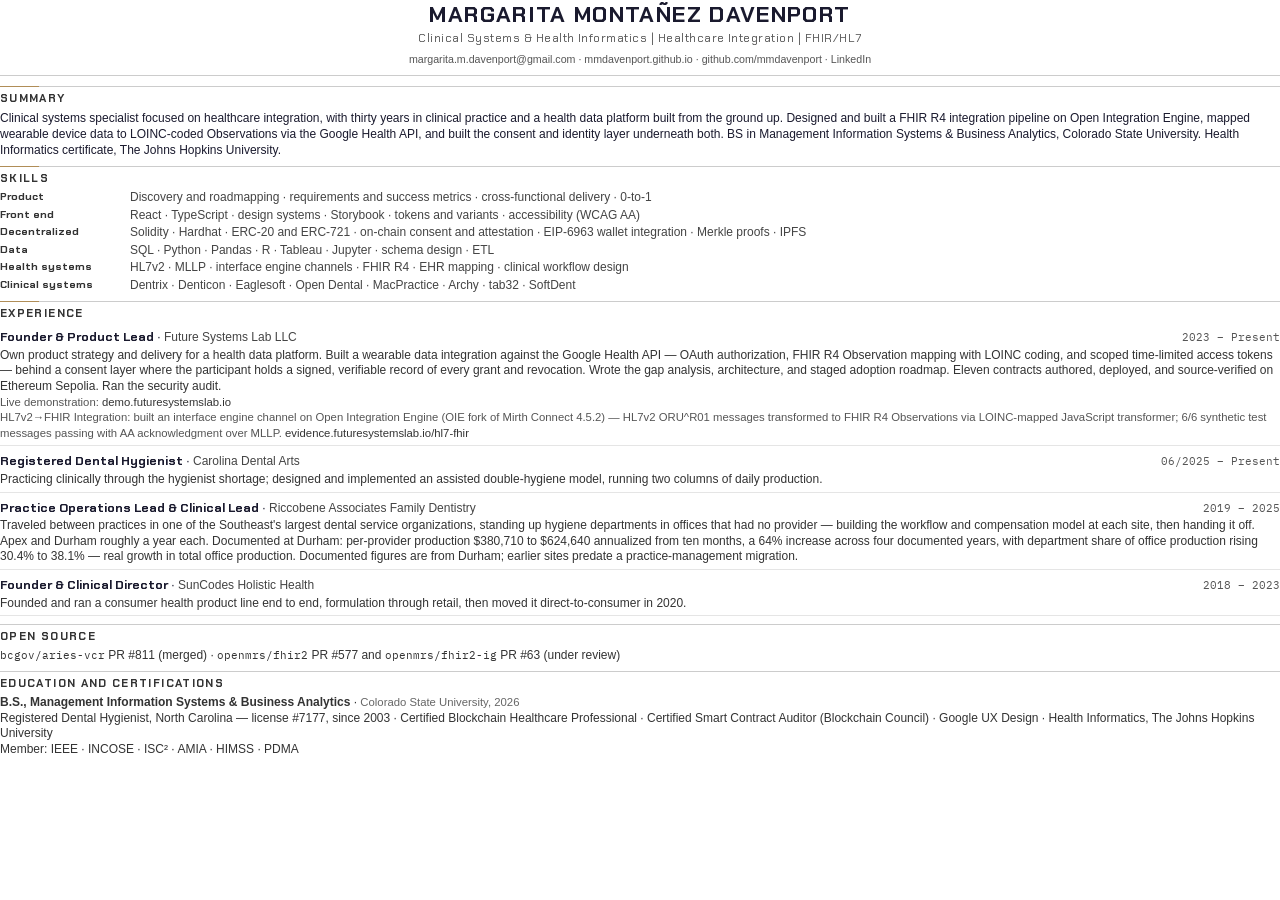
==== resume.html @ dffa975b "Align site copy with current positioning; reconcile contract chips; lexicon fixes Co-Authored-By: Cl" ====
<!DOCTYPE html>
<html lang="en">
<head>
<meta charset="utf-8"/>
<meta name="viewport" content="width=device-width, initial-scale=1"/>
<title>Resume — Margarita Montañez Davenport</title>
<link href="https://fonts.googleapis.com/css2?family=Chakra+Petch:wght@400;500;600;700&family=IBM+Plex+Mono:wght@400;500&display=swap" rel="stylesheet">
<style>
  @page { size: letter; margin: 0.5in 0.6in; }

  *, *::before, *::after { box-sizing: border-box; margin: 0; padding: 0; }
  body {
    background: #fff;
    color: #1a1a2e;
    font-family: 'Inter', 'Helvetica Neue', Arial, sans-serif;
    font-size: 9pt;
    line-height: 1.3;
    -webkit-font-smoothing: antialiased;
  }

  /* Header */
  .header {
    text-align: center;
    padding-bottom: 8px;
    border-bottom: 1px solid #ccc;
    margin-bottom: 10px;
  }
  .header h1 {
    font-family: 'Chakra Petch', sans-serif;
    font-size: 17pt;
    font-weight: 700;
    letter-spacing: 0.06em;
    margin-bottom: 2px;
    color: #1a1a2e;
  }
  .header .title-line {
    font-family: 'Chakra Petch', sans-serif;
    font-size: 9pt;
    color: #555;
    letter-spacing: 0.04em;
    margin-bottom: 6px;
  }
  .header .contact {
    font-size: 8pt;
    color: #555;
  }
  .header .contact a { color: #555; text-decoration: none; }

  /* Section headings */
  h2 {
    font-family: 'Chakra Petch', sans-serif;
    font-size: 8.5pt;
    font-weight: 700;
    color: #333;
    letter-spacing: 0.12em;
    text-transform: uppercase;
    margin-bottom: 4px;
  }
  .section-rule {
    border: none;
    border-top: 1px solid #ccc;
    margin: 8px 0 4px;
  }
  .section-rule.accent {
    border-image: linear-gradient(90deg, #b08d57 2.5rem, #ccc 2.5rem) 1;
  }

  /* Experience entries */
  .entry {
    border-bottom: 1px solid #e5e5e5;
    padding: 4px 0;
    margin-bottom: 3px;
  }
  .entry:last-child { border-bottom: none; }
  .entry-header {
    display: flex;
    justify-content: space-between;
    align-items: baseline;
    margin-bottom: 1px;
  }
  .entry-title {
    font-family: 'Chakra Petch', sans-serif;
    font-weight: 700;
    font-size: 9.5pt;
    color: #1a1a2e;
  }
  .entry-org { font-size: 9pt; color: #444; }
  .entry-dates {
    font-family: 'IBM Plex Mono', monospace;
    font-size: 8pt;
    color: #555;
    white-space: nowrap;
  }
  .entry p {
    font-size: 9pt;
    line-height: 1.3;
    margin-top: 2px;
    color: #333;
  }

  /* Skills grid */
  .skills-grid {
    display: grid;
    grid-template-columns: 7.5rem 1fr;
    gap: 2px 10px;
    font-size: 9pt;
  }
  .skills-grid dt {
    font-family: 'Chakra Petch', sans-serif;
    font-weight: 700;
    font-size: 8pt;
    color: #333;
  }
  .skills-grid dd { margin: 0; color: #444; }

  /* Compact lists */
  .compact-list { list-style: none; padding: 0; }
  .compact-list li {
    font-size: 9pt;
    line-height: 1.25;
    margin-bottom: 1px;
    color: #333;
  }
  .compact-list .label { font-weight: 600; }
  .compact-list .inst { color: #666; font-size: 8.5pt; }

  /* OSS */
  .oss { font-size: 9pt; color: #333; }
  .oss .repo { font-family: 'IBM Plex Mono', monospace; font-size: 8.5pt; }

  /* Links */
  a { color: #333; text-decoration: none; }
</style>
</head>
<body>

<header class="header">
  <h1>MARGARITA MONTAÑEZ DAVENPORT</h1>
  <div class="title-line">Clinical Systems &amp; Health Informatics | Healthcare Integration | FHIR/HL7</div>
  <div class="contact">
    margarita.m.davenport@gmail.com · <a href="https://mmdavenport.github.io">mmdavenport.github.io</a> · <a href="https://github.com/mmdavenport">github.com/mmdavenport</a> · <a href="https://www.linkedin.com/in/margarita-monta%C3%B1ez-davenport-680652226/">LinkedIn</a>
  </div>
</header>

<hr class="section-rule accent"/><h2>Summary</h2>
<p style="font-size:9pt;line-height:1.35;margin-bottom:4px">Clinical systems specialist focused on healthcare integration, with thirty years in clinical practice and a health data platform built from the ground up. Designed and built a FHIR R4 integration pipeline on Open Integration Engine, mapped wearable device data to LOINC-coded Observations via the Google Health API, and built the consent and identity layer underneath both. BS in Management Information Systems &amp; Business Analytics, Colorado State University. Health Informatics certificate, The Johns Hopkins University.</p>

<hr class="section-rule accent"/><h2>Skills</h2>
<dl class="skills-grid">
  <dt>Product</dt><dd>Discovery and roadmapping · requirements and success metrics · cross-functional delivery · 0-to-1</dd>
  <dt>Front end</dt><dd>React · TypeScript · design systems · Storybook · tokens and variants · accessibility (WCAG AA)</dd>
  <dt>Decentralized</dt><dd>Solidity · Hardhat · ERC-20 and ERC-721 · on-chain consent and attestation · EIP-6963 wallet integration · Merkle proofs · IPFS</dd>
  <dt>Data</dt><dd>SQL · Python · Pandas · R · Tableau · Jupyter · schema design · ETL</dd>
  <dt>Health systems</dt><dd>HL7v2 · MLLP · interface engine channels · FHIR R4 · EHR mapping · clinical workflow design</dd>
  <dt>Clinical systems</dt><dd>Dentrix · Denticon · Eaglesoft · Open Dental · MacPractice · Archy · tab32 · SoftDent</dd>
</dl>

<hr class="section-rule accent"/><h2>Experience</h2>

<div class="entry">
  <div class="entry-header">
    <div><span class="entry-title">Founder &amp; Product Lead</span> · <span class="entry-org">Future Systems Lab LLC</span></div>
    <span class="entry-dates">2023 – Present</span>
  </div>
  <p>Own product strategy and delivery for a health data platform. Built a wearable data integration against the Google Health API — OAuth authorization, FHIR R4 Observation mapping with LOINC coding, and scoped time-limited access tokens — behind a consent layer where the participant holds a signed, verifiable record of every grant and revocation. Wrote the gap analysis, architecture, and staged adoption roadmap. Eleven contracts authored, deployed, and source-verified on Ethereum Sepolia. Ran the security audit.<br><span style="font-size:8.5pt;color:#555">Live demonstration: <a href="https://demo.futuresystemslab.io">demo.futuresystemslab.io</a></span><br><span style="font-size:8.5pt;color:#555">HL7v2→FHIR Integration: built an interface engine channel on Open Integration Engine (OIE fork of Mirth Connect 4.5.2) — HL7v2 ORU^R01 messages transformed to FHIR R4 Observations via LOINC-mapped JavaScript transformer; 6/6 synthetic test messages passing with AA acknowledgment over MLLP. <a href="https://evidence.futuresystemslab.io/hl7-fhir">evidence.futuresystemslab.io/hl7-fhir</a></span></p>
</div>

<div class="entry">
  <div class="entry-header">
    <div><span class="entry-title">Registered Dental Hygienist</span> · <span class="entry-org">Carolina Dental Arts</span></div>
    <span class="entry-dates">06/2025 – Present</span>
  </div>
  <p>Practicing clinically through the hygienist shortage; designed and implemented an assisted double-hygiene model, running two columns of daily production.</p>
</div>

<div class="entry">
  <div class="entry-header">
    <div><span class="entry-title">Practice Operations Lead &amp; Clinical Lead</span> · <span class="entry-org">Riccobene Associates Family Dentistry</span></div>
    <span class="entry-dates">2019 – 2025</span>
  </div>
  <p>Traveled between practices in one of the Southeast's largest dental service organizations, standing up hygiene departments in offices that had no provider — building the workflow and compensation model at each site, then handing it off. Apex and Durham roughly a year each. Documented at Durham: per-provider production $380,710 to $624,640 annualized from ten months, a 64% increase across four documented years, with department share of office production rising 30.4% to 38.1% — real growth in total office production. Documented figures are from Durham; earlier sites predate a practice-management migration.</p>
</div>

<div class="entry">
  <div class="entry-header">
    <div><span class="entry-title">Founder &amp; Clinical Director</span> · <span class="entry-org">SunCodes Holistic Health</span></div>
    <span class="entry-dates">2018 – 2023</span>
  </div>
  <p>Founded and ran a consumer health product line end to end, formulation through retail, then moved it direct-to-consumer in 2020.</p>
</div>

<hr class="section-rule"/><h2>Open Source</h2>
<p class="oss"><span class="repo">bcgov/aries-vcr</span> PR #811 (merged) · <span class="repo">openmrs/fhir2</span> PR #577 and <span class="repo">openmrs/fhir2-ig</span> PR #63 (under review)</p>

<!-- IP_SLOT: master variant inserts IP block here; web variant leaves empty -->
<div id="ip-slot"></div>

<hr class="section-rule"/><h2>Education and Certifications</h2>
<ul class="compact-list">
  <li><span class="label">B.S., Management Information Systems &amp; Business Analytics</span> · <span class="inst">Colorado State University, 2026</span></li>
  <li>Registered Dental Hygienist, North Carolina — license #7177, since 2003 · Certified Blockchain Healthcare Professional · Certified Smart Contract Auditor (Blockchain Council) · Google UX Design · Health Informatics, The Johns Hopkins University</li>
  <li>Member: IEEE · INCOSE · ISC² · AMIA · HIMSS · PDMA</li>
</ul>

</body>
</html>
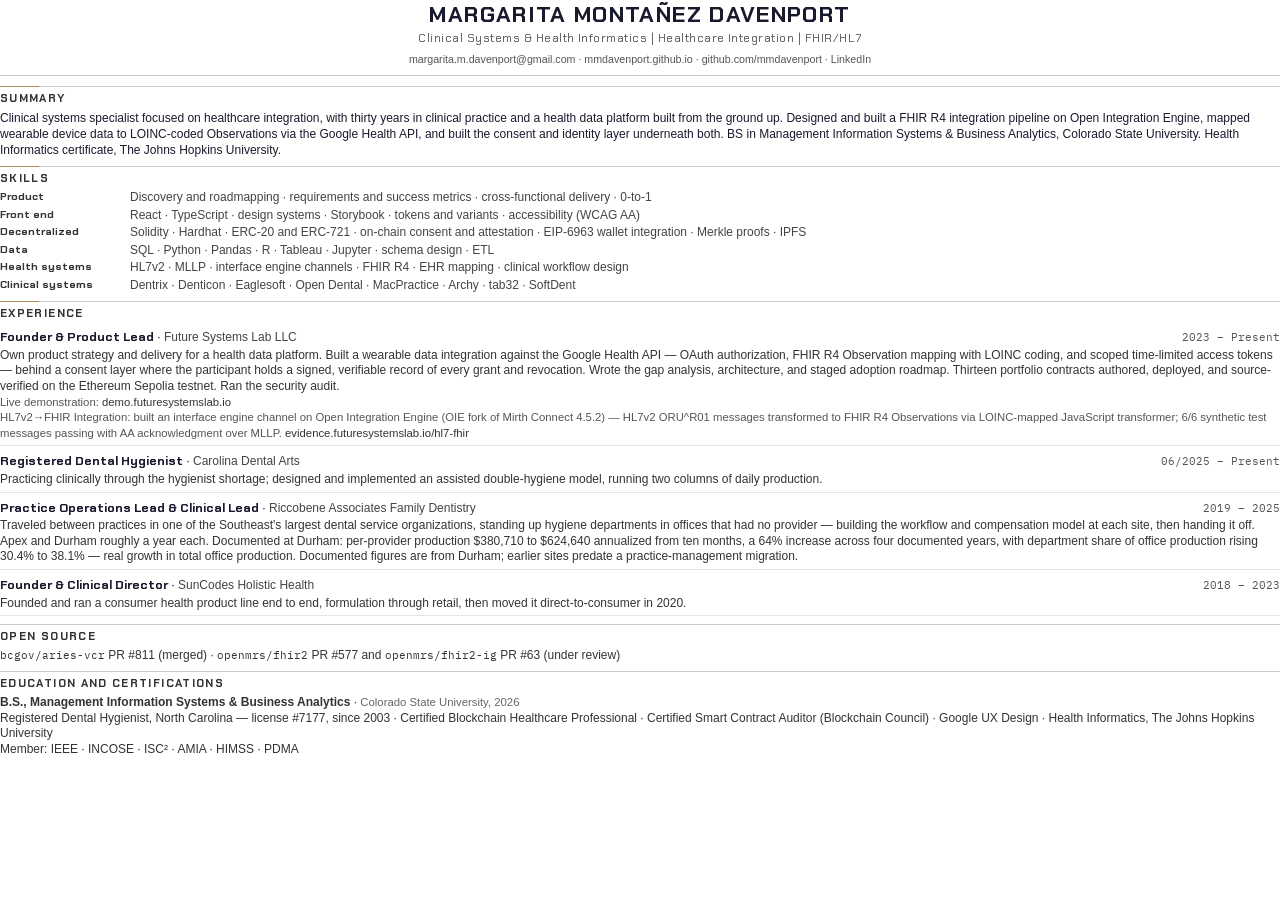
==== commit f16ac500: "fix: contract count matches the chain (13 portfolio contracts: 10 current, 2 superseded, 1 awaiting " ====
--- a/resume.html
+++ b/resume.html
@@ -138,7 +138,7 @@
   <h1>MARGARITA MONTAÑEZ DAVENPORT</h1>
   <div class="title-line">Clinical Systems &amp; Health Informatics | Healthcare Integration | FHIR/HL7</div>
   <div class="contact">
-    margarita.m.davenport@gmail.com · <a href="https://mmdavenport.github.io">mmdavenport.github.io</a> · <a href="https://github.com/mmdavenport">github.com/mmdavenport</a> · <a href="https://www.linkedin.com/in/margarita-monta%C3%B1ez-davenport-680652226/">LinkedIn</a>
+    margarita.m.davenport@gmail.com · <a href="https://mmdavenport.github.io">mmdavenport.github.io</a> · <a href="https://github.com/mmdavenport">github.com/mmdavenport</a> · <a href="https://www.linkedin.com/in/mmdavenport">LinkedIn</a>
   </div>
 </header>
 
@@ -162,7 +162,7 @@
     <div><span class="entry-title">Founder &amp; Product Lead</span> · <span class="entry-org">Future Systems Lab LLC</span></div>
     <span class="entry-dates">2023 – Present</span>
   </div>
-  <p>Own product strategy and delivery for a health data platform. Built a wearable data integration against the Google Health API — OAuth authorization, FHIR R4 Observation mapping with LOINC coding, and scoped time-limited access tokens — behind a consent layer where the participant holds a signed, verifiable record of every grant and revocation. Wrote the gap analysis, architecture, and staged adoption roadmap. Eleven contracts authored, deployed, and source-verified on Ethereum Sepolia. Ran the security audit.<br><span style="font-size:8.5pt;color:#555">Live demonstration: <a href="https://demo.futuresystemslab.io">demo.futuresystemslab.io</a></span><br><span style="font-size:8.5pt;color:#555">HL7v2→FHIR Integration: built an interface engine channel on Open Integration Engine (OIE fork of Mirth Connect 4.5.2) — HL7v2 ORU^R01 messages transformed to FHIR R4 Observations via LOINC-mapped JavaScript transformer; 6/6 synthetic test messages passing with AA acknowledgment over MLLP. <a href="https://evidence.futuresystemslab.io/hl7-fhir">evidence.futuresystemslab.io/hl7-fhir</a></span></p>
+  <p>Own product strategy and delivery for a health data platform. Built a wearable data integration against the Google Health API — OAuth authorization, FHIR R4 Observation mapping with LOINC coding, and scoped time-limited access tokens — behind a consent layer where the participant holds a signed, verifiable record of every grant and revocation. Wrote the gap analysis, architecture, and staged adoption roadmap. Thirteen portfolio contracts authored, deployed, and source-verified on the Ethereum Sepolia testnet. Ran the security audit.<br><span style="font-size:8.5pt;color:#555">Live demonstration: <a href="https://demo.futuresystemslab.io">demo.futuresystemslab.io</a></span><br><span style="font-size:8.5pt;color:#555">HL7v2→FHIR Integration: built an interface engine channel on Open Integration Engine (OIE fork of Mirth Connect 4.5.2) — HL7v2 ORU^R01 messages transformed to FHIR R4 Observations via LOINC-mapped JavaScript transformer; 6/6 synthetic test messages passing with AA acknowledgment over MLLP. <a href="https://evidence.futuresystemslab.io/hl7-fhir">evidence.futuresystemslab.io/hl7-fhir</a></span></p>
 </div>
 
 <div class="entry">
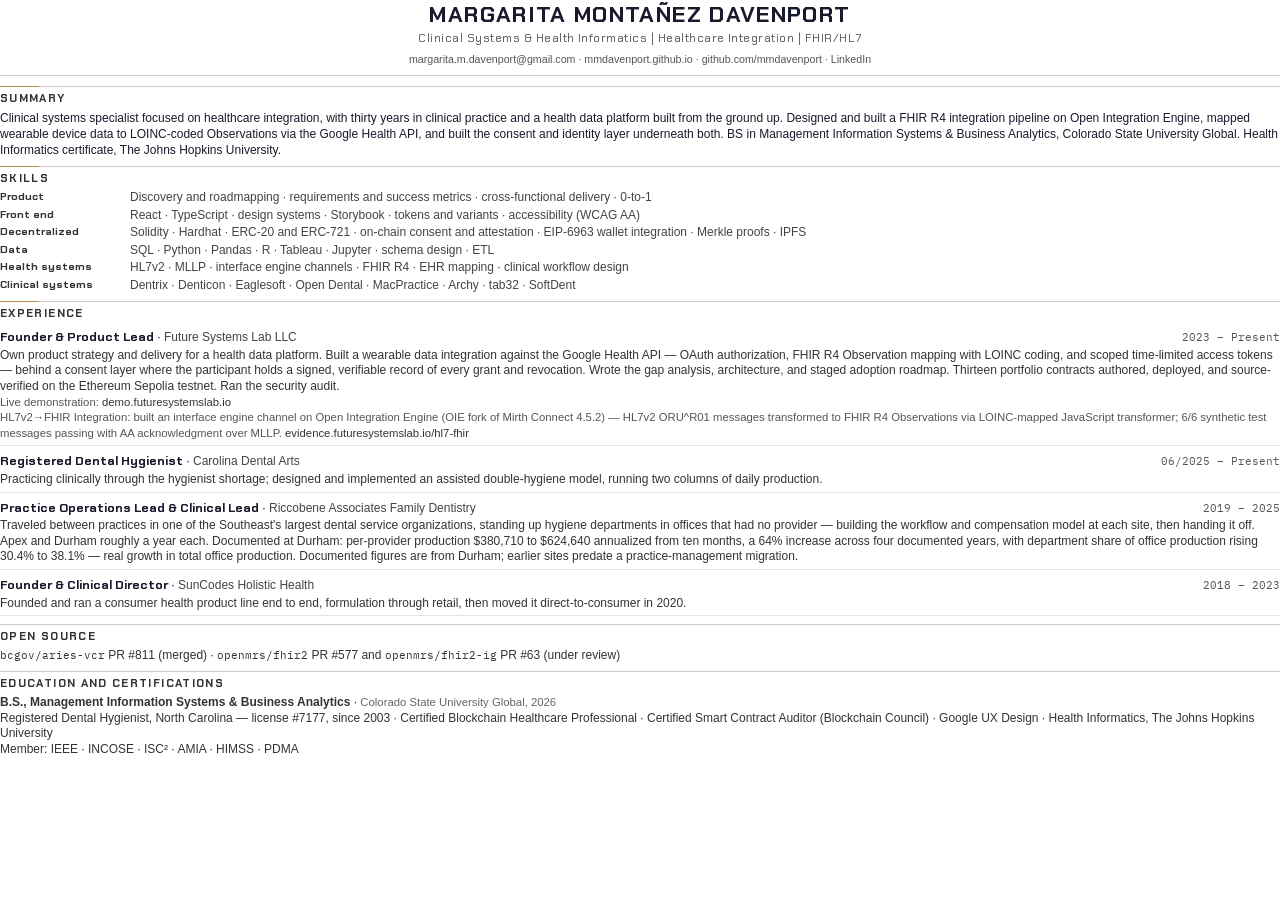
==== commit 3e8e728b: "fix(resume): CSU Global, Ethereum Sepolia testnet, consent wording; re-render PDF Education institut" ====
--- a/resume.html
+++ b/resume.html
@@ -143,7 +143,7 @@
 </header>
 
 <hr class="section-rule accent"/><h2>Summary</h2>
-<p style="font-size:9pt;line-height:1.35;margin-bottom:4px">Clinical systems specialist focused on healthcare integration, with thirty years in clinical practice and a health data platform built from the ground up. Designed and built a FHIR R4 integration pipeline on Open Integration Engine, mapped wearable device data to LOINC-coded Observations via the Google Health API, and built the consent and identity layer underneath both. BS in Management Information Systems &amp; Business Analytics, Colorado State University. Health Informatics certificate, The Johns Hopkins University.</p>
+<p style="font-size:9pt;line-height:1.35;margin-bottom:4px">Clinical systems specialist focused on healthcare integration, with thirty years in clinical practice and a health data platform built from the ground up. Designed and built a FHIR R4 integration pipeline on Open Integration Engine, mapped wearable device data to LOINC-coded Observations via the Google Health API, and built the consent and identity layer underneath both. BS in Management Information Systems &amp; Business Analytics, Colorado State University Global. Health Informatics certificate, The Johns Hopkins University.</p>
 
 <hr class="section-rule accent"/><h2>Skills</h2>
 <dl class="skills-grid">
@@ -197,7 +197,7 @@
 
 <hr class="section-rule"/><h2>Education and Certifications</h2>
 <ul class="compact-list">
-  <li><span class="label">B.S., Management Information Systems &amp; Business Analytics</span> · <span class="inst">Colorado State University, 2026</span></li>
+  <li><span class="label">B.S., Management Information Systems &amp; Business Analytics</span> · <span class="inst">Colorado State University Global, 2026</span></li>
   <li>Registered Dental Hygienist, North Carolina — license #7177, since 2003 · Certified Blockchain Healthcare Professional · Certified Smart Contract Auditor (Blockchain Council) · Google UX Design · Health Informatics, The Johns Hopkins University</li>
   <li>Member: IEEE · INCOSE · ISC² · AMIA · HIMSS · PDMA</li>
 </ul>
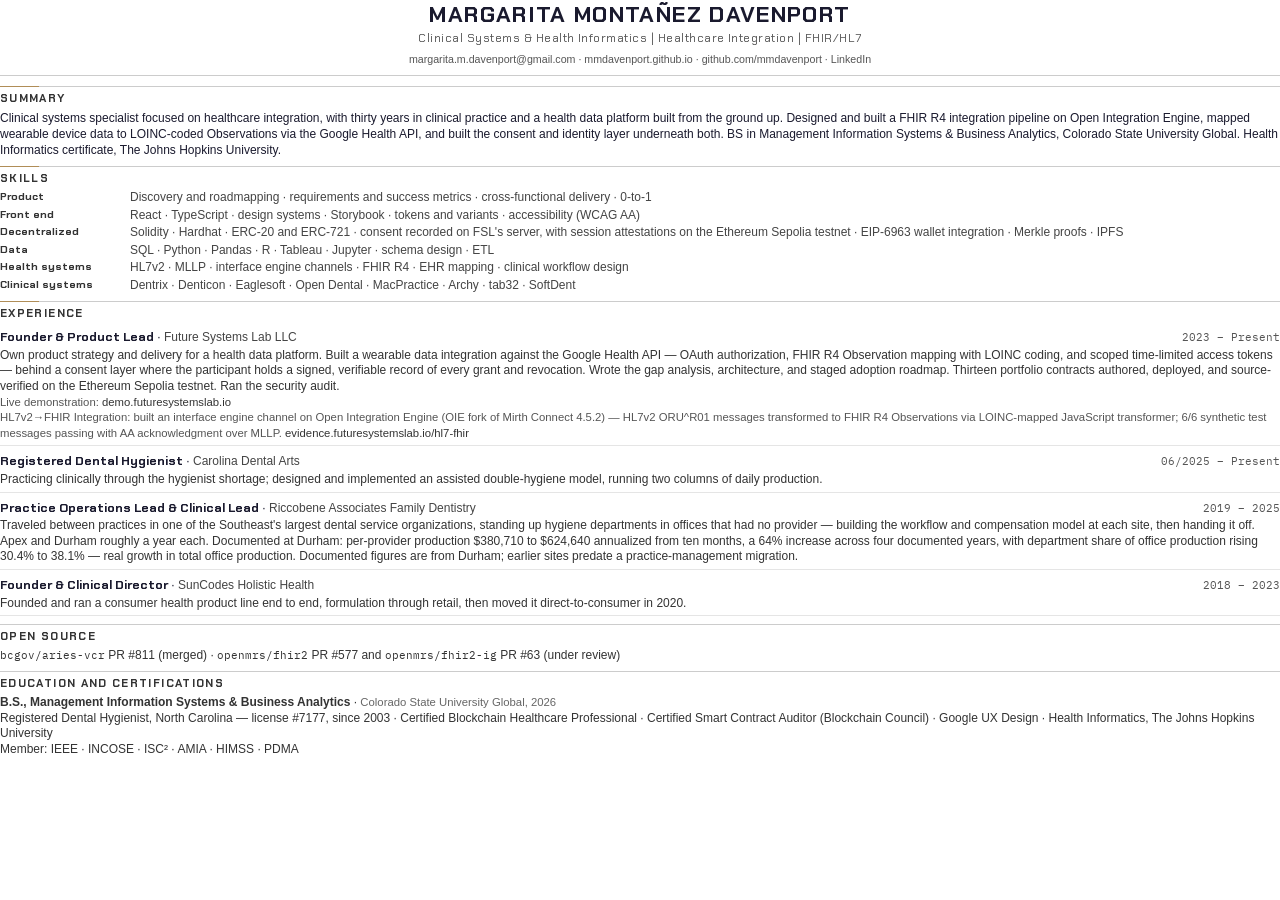
==== commit 327aa4f9: "fix(resume): consent is recorded on FSL's server; session attestations on the Ethereum Sepolia testn" ====
--- a/resume.html
+++ b/resume.html
@@ -149,7 +149,7 @@
 <dl class="skills-grid">
   <dt>Product</dt><dd>Discovery and roadmapping · requirements and success metrics · cross-functional delivery · 0-to-1</dd>
   <dt>Front end</dt><dd>React · TypeScript · design systems · Storybook · tokens and variants · accessibility (WCAG AA)</dd>
-  <dt>Decentralized</dt><dd>Solidity · Hardhat · ERC-20 and ERC-721 · on-chain consent and attestation · EIP-6963 wallet integration · Merkle proofs · IPFS</dd>
+  <dt>Decentralized</dt><dd>Solidity · Hardhat · ERC-20 and ERC-721 · consent recorded on FSL's server, with session attestations on the Ethereum Sepolia testnet · EIP-6963 wallet integration · Merkle proofs · IPFS</dd>
   <dt>Data</dt><dd>SQL · Python · Pandas · R · Tableau · Jupyter · schema design · ETL</dd>
   <dt>Health systems</dt><dd>HL7v2 · MLLP · interface engine channels · FHIR R4 · EHR mapping · clinical workflow design</dd>
   <dt>Clinical systems</dt><dd>Dentrix · Denticon · Eaglesoft · Open Dental · MacPractice · Archy · tab32 · SoftDent</dd>
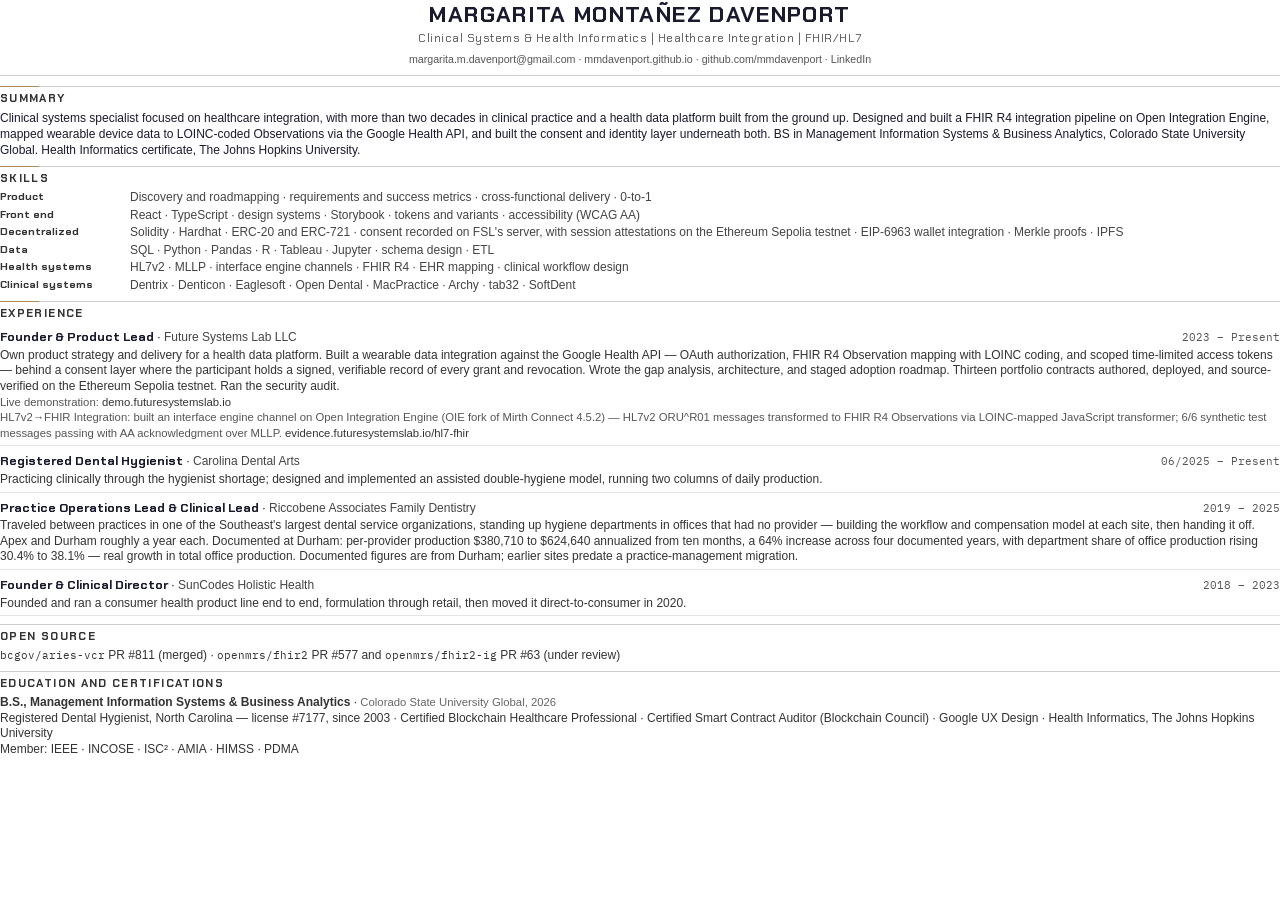
==== commit 024edbf5: "fix(resume): more than two decades in clinical practice index.html and resume.html: "thirty years" b" ====
--- a/resume.html
+++ b/resume.html
@@ -143,7 +143,7 @@
 </header>
 
 <hr class="section-rule accent"/><h2>Summary</h2>
-<p style="font-size:9pt;line-height:1.35;margin-bottom:4px">Clinical systems specialist focused on healthcare integration, with thirty years in clinical practice and a health data platform built from the ground up. Designed and built a FHIR R4 integration pipeline on Open Integration Engine, mapped wearable device data to LOINC-coded Observations via the Google Health API, and built the consent and identity layer underneath both. BS in Management Information Systems &amp; Business Analytics, Colorado State University Global. Health Informatics certificate, The Johns Hopkins University.</p>
+<p style="font-size:9pt;line-height:1.35;margin-bottom:4px">Clinical systems specialist focused on healthcare integration, with more than two decades in clinical practice and a health data platform built from the ground up. Designed and built a FHIR R4 integration pipeline on Open Integration Engine, mapped wearable device data to LOINC-coded Observations via the Google Health API, and built the consent and identity layer underneath both. BS in Management Information Systems &amp; Business Analytics, Colorado State University Global. Health Informatics certificate, The Johns Hopkins University.</p>
 
 <hr class="section-rule accent"/><h2>Skills</h2>
 <dl class="skills-grid">
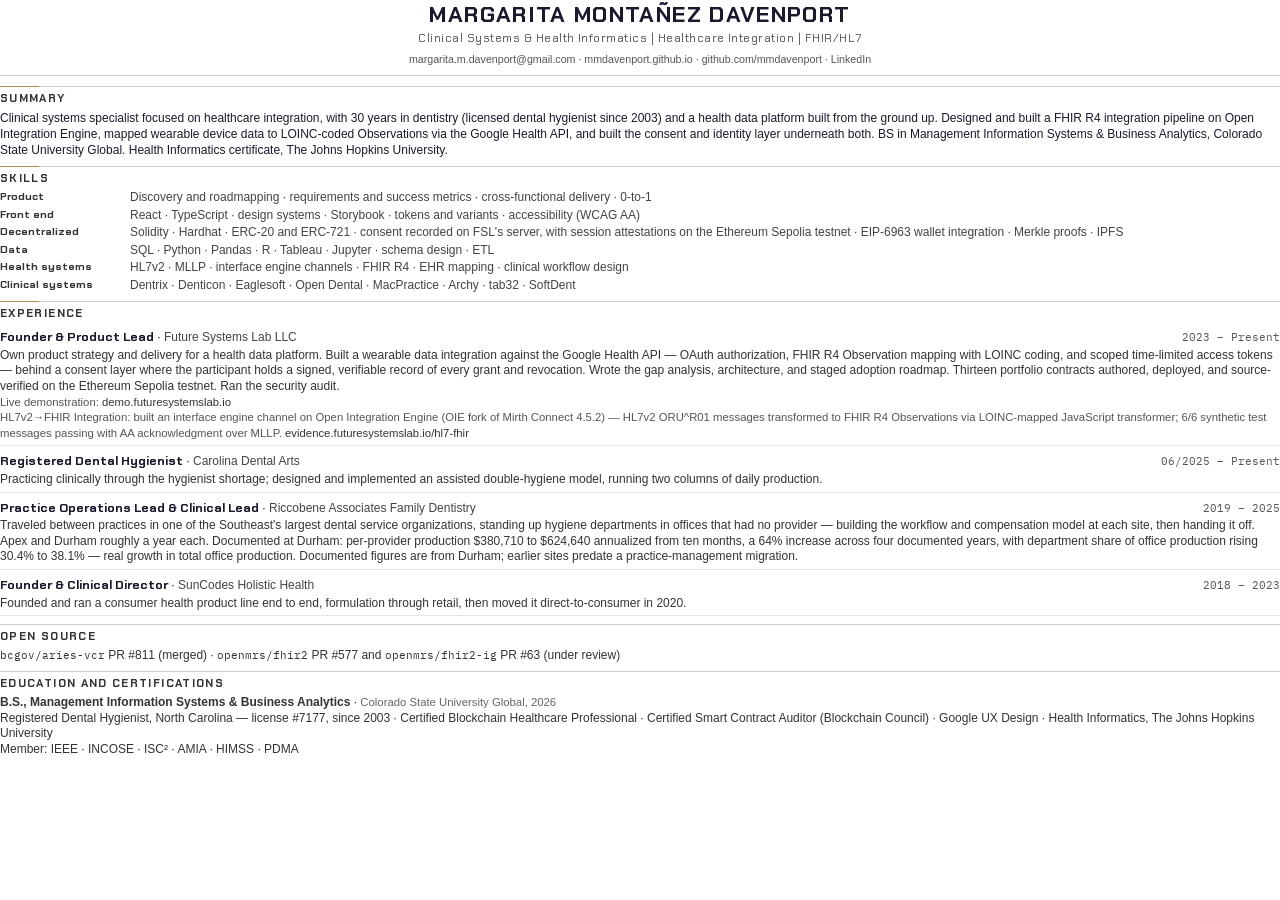
==== commit a768b2db: "fix(resume): 30 years in dentistry; licensed dental hygienist since 2003 index.html and resume.html " ====
--- a/resume.html
+++ b/resume.html
@@ -143,7 +143,7 @@
 </header>
 
 <hr class="section-rule accent"/><h2>Summary</h2>
-<p style="font-size:9pt;line-height:1.35;margin-bottom:4px">Clinical systems specialist focused on healthcare integration, with more than two decades in clinical practice and a health data platform built from the ground up. Designed and built a FHIR R4 integration pipeline on Open Integration Engine, mapped wearable device data to LOINC-coded Observations via the Google Health API, and built the consent and identity layer underneath both. BS in Management Information Systems &amp; Business Analytics, Colorado State University Global. Health Informatics certificate, The Johns Hopkins University.</p>
+<p style="font-size:9pt;line-height:1.35;margin-bottom:4px">Clinical systems specialist focused on healthcare integration, with 30 years in dentistry (licensed dental hygienist since 2003) and a health data platform built from the ground up. Designed and built a FHIR R4 integration pipeline on Open Integration Engine, mapped wearable device data to LOINC-coded Observations via the Google Health API, and built the consent and identity layer underneath both. BS in Management Information Systems &amp; Business Analytics, Colorado State University Global. Health Informatics certificate, The Johns Hopkins University.</p>
 
 <hr class="section-rule accent"/><h2>Skills</h2>
 <dl class="skills-grid">
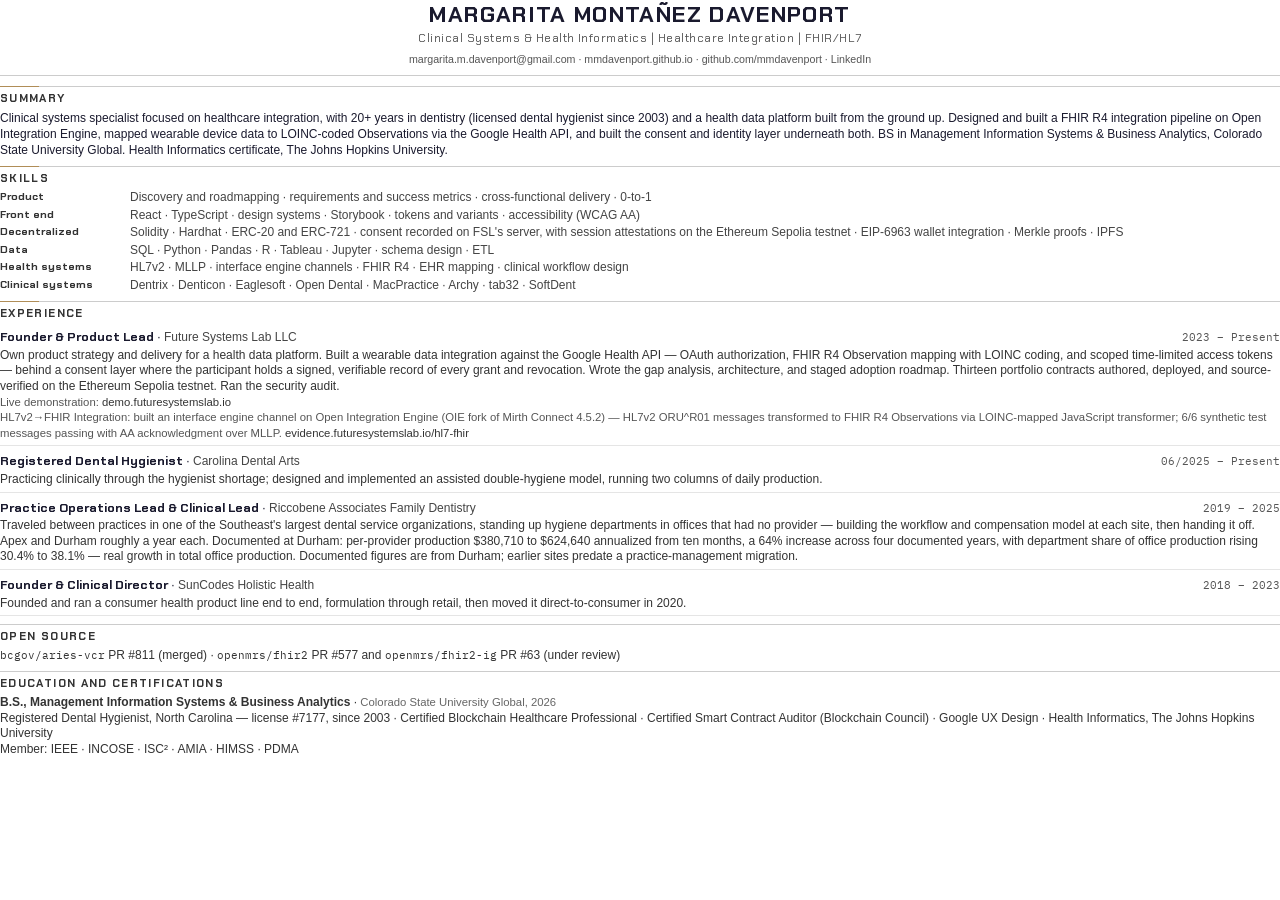
==== commit 0786b35d: "fix(resume): 20+ years in dentistry index.html and resume.html: "30 years in dentistry" becomes "20+" ====
--- a/resume.html
+++ b/resume.html
@@ -143,7 +143,7 @@
 </header>
 
 <hr class="section-rule accent"/><h2>Summary</h2>
-<p style="font-size:9pt;line-height:1.35;margin-bottom:4px">Clinical systems specialist focused on healthcare integration, with 30 years in dentistry (licensed dental hygienist since 2003) and a health data platform built from the ground up. Designed and built a FHIR R4 integration pipeline on Open Integration Engine, mapped wearable device data to LOINC-coded Observations via the Google Health API, and built the consent and identity layer underneath both. BS in Management Information Systems &amp; Business Analytics, Colorado State University Global. Health Informatics certificate, The Johns Hopkins University.</p>
+<p style="font-size:9pt;line-height:1.35;margin-bottom:4px">Clinical systems specialist focused on healthcare integration, with 20+ years in dentistry (licensed dental hygienist since 2003) and a health data platform built from the ground up. Designed and built a FHIR R4 integration pipeline on Open Integration Engine, mapped wearable device data to LOINC-coded Observations via the Google Health API, and built the consent and identity layer underneath both. BS in Management Information Systems &amp; Business Analytics, Colorado State University Global. Health Informatics certificate, The Johns Hopkins University.</p>
 
 <hr class="section-rule accent"/><h2>Skills</h2>
 <dl class="skills-grid">
